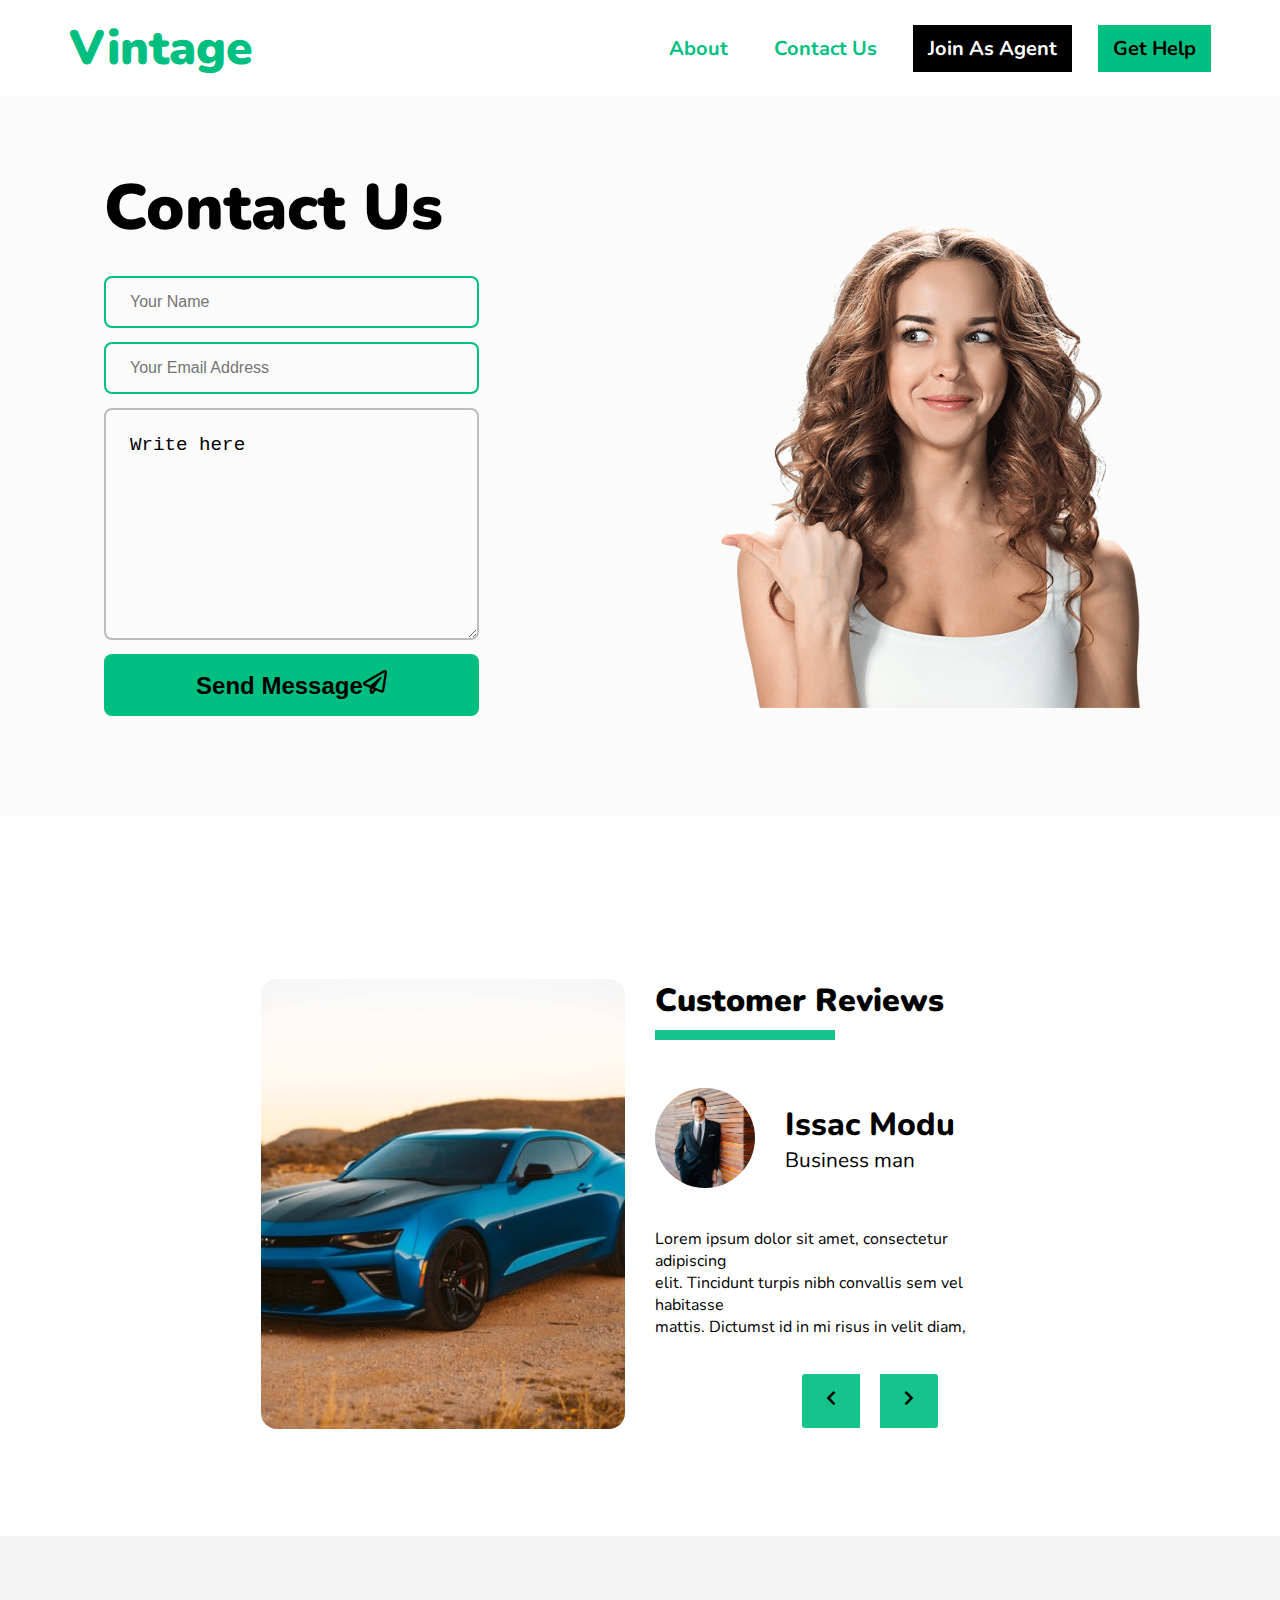
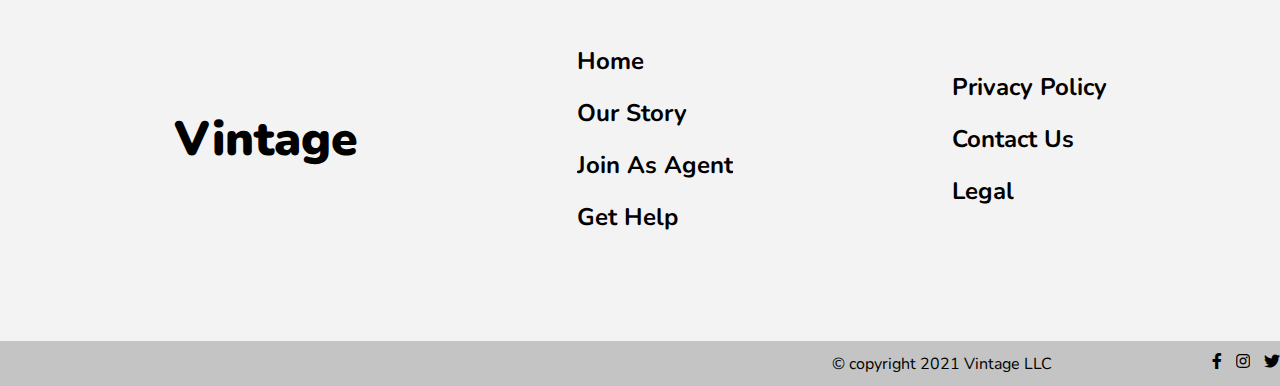
==== Contact.html @ 437c6d48 "initial commit" ====
<!DOCTYPE html>
<html lang="en">
<head>
    <meta charset="UTF-8">
    <meta name="viewport" content="width=device-width, initial-scale=1.0">
    <title>Contact Us</title>
    <link rel="stylesheet" href="style.css">
    <link href="https://fonts.googleapis.com/css2?family=Nunito:ital,wght@0,300;0,400;0,600;0,700;0,800;0,900;1,800&display=swap" rel="stylesheet">
    <link rel="stylesheet" href="https://cdnjs.cloudflare.com/ajax/libs/font-awesome/5.13.0/css/all.min.css">
</head>
<body>
    <!-- nav bar starts here  -->
        <nav>
            <ul class="menu">
              <li class="logo"><a href="#">Vintage</a></li>
          
              <li class="item "><a href="About.html">About</a></li>
              <li class="item"><a href="Contact.html">Contact Us </a>
              </li>
              <li class="item button"><a href="Waitlist.html">Join As Agent</a></li>
              
              
              <li class="item button secondary"><a href="Waitlist.html">Get Help</a></li>
              <li class="toggle"><a href="#"><i class="fas fa-bars"></i></a></li>
            </ul>
        </nav>
        <!-- nav bar ends here  -->

        
      <!-- Hero section starts -->
    <div class="hero_container hero_cont">

            <!-- hero_content -->
        <div class="hero_main hero_contact fade  slides">

            <div class="hero_content form_content">
                <h1>Contact Us</h1>
                <form id="my-form" action="https://formspree.io/f/mzbkrepa" 
                method="POST" >

                    <input class="input" type="name" placeholder="Your Name">
                    <input class="input" type="email" name="email" placeholder="Your Email Address">
                    <textarea  name="message" class="message_input" placeholder="Write here" name="" id="" cols="30" rows="10"></textarea>
                    <button id="my-form-button" type="submit" value="submit">Send Message<i class="far fa-paper-plane"></i> </button>
                    <p id="my-form-status"></p>
                </form>
                
            </div>

            <div class="hero_img contact_img"></div>
            
        </div>    
     
            <!-- hero_content ends here -->
    </div>
    <!-- Hero section ends here  -->


    <!-- Testimonials section starts here  -->

    <!-- first Testimonial slider -->
<div class="testimonail_container">

        <div class="testimonial fade">
        <div class="customer_car first_car"></div>
        <div class="customer_content">

            <div class="header">
                <h4>Customer Reviews</h4>
                <div class="headingbar"></div>
            </div>

            <div class="customer_profile">
                <div class="customer_img first_customer_img"></div>
                <div class="customer_profile_content">
                    <h5>Issac Modu</h5>
                    <p>Business man</p>
                </div>
            </div>
            <p>Lorem ipsum dolor sit amet, consectetur adipiscing <br> elit. Tincidunt turpis nibh convallis sem vel habitasse <br> mattis. Dictumst id in mi risus in velit diam, Tincidunt <br> turpis nibh convallis sem vel habitasse  mattis <br>.Dictumst id in mi risus in velit diam, </p>
        </div>
        </div>
    <!-- end Testimonial slider -->

    <!-- 2nd Testimonial slider -->
        <div class="testimonial fade">
        <div class="customer_car second_car"></div>

        <div class="customer_content">

            <div class="header">
                <h4>Customer Reviews</h4>
                <div class="headingbar"></div>
            </div>

            <div class="customer_profile">
                <div class="customer_img second_customer_img"></div>
                <div class="customer_profile_content">
                    <h5>Koffee Valet</h5>
                    <p>Brand Manager</p>
                </div>
            </div>
            <p>Lorem ipsum dolor sit amet, consectetur adipiscing <br> elit. Tincidunt turpis nibh convallis sem vel habitasse <br> mattis. Dictumst id in mi risus in velit diam, Tincidunt <br> turpis nibh convallis sem vel habitasse  mattis <br>.Dictumst id in mi risus in velit diam, </p>
        </div>
        </div>
    <!-- end of 2nd testimonails  -->
    <!-- start of 3rd Testimonials  -->
        <div class="testimonial  fade">
        <div class="customer_car third_car"></div>

        <div class="customer_content">

            <div class="header">
                <h4>Customer Reviews</h4>
                <div class="headingbar"></div>
            </div>

            <div class="customer_profile">
                <div class="customer_img  third_customer_img"></div>
                <div class="customer_profile_content">
                    <h5>kyran moddie </h5>
                    <p>Blogger/model</p>
                </div>
            </div>
            <p>Lorem ipsum dolor sit amet, consectetur adipiscing <br> elit. Tincidunt turpis nibh convallis sem vel habitasse <br> mattis. Dictumst id in mi risus in velit diam, Tincidunt <br> turpis nibh convallis sem vel habitasse  mattis <br>.Dictumst id in mi risus in velit diam, </p>
            
        </div>
        </div>
    <!-- end of 3rd testimonails -->

    <!-- Prev and next button -->
            <div class="nav_buttons">
                <a class="nav_test_btn  next" onclick="plusTestimonails(-1)"><i class="fas fa-chevron-left"></i></a>
                <a class="nav_test_btn  prev" onclick="plusTestimonails(1)"  ><i class="fas fa-chevron-right"></i></a>
            </div>
    <!-- end of prev and next button -->
</div>

    <!-- testimomails ends here  -->


       <!-- footer section starts here  -->
       <div class="footer"> 

        <!-- footer content section-->
        <div class="footer_content">
    
           <div class="footer_logo">Vintage</div>
           <div class="footer_list">
               <ul>
                  <li><a href="index.html">Home</a></li>
                  <li><a href="About.html">Our Story</a></li>
                  <li><a href="Waitlist.html">Join As Agent</a></li>
                  <li><a href="Waitlist.html">Get Help</a></li>
               </ul>
           </div>
    
           <div class="footer_list ">
            <ul>
                <li><a href="#">Privacy Policy</a></li>
                <li><a href="Contact.html">Contact Us </a></li>
                <li><a href="#">Legal</a></li>
           </div>
        </div> 
    
        <!-- footer buttom section -->
        <div class="footer_bottom">
            <p> &copy; copyright 2021 Vintage LLC </p>
    
           <!-- social media buttons section -->
           <div class="social_media_btn">
             <a href="#"><i class="fab fa-facebook-f"></i></a>
             <a href="#"><i class="fab fa-instagram"></i></a>
             <a href="#"><i class="fab fa-twitter"></i></a>
           </div>
    
        </div>
    </div>
    
    <script src="./index.js"></script>
</body>
</html>
---- style.css ----
*{
    padding: 0;
    margin: 0;
    box-sizing: border-box;
    overflow-x: hidden;
}


body {
    font-size: 16px;
    font-family:'Nunito', sans-serif;
}


.logo a {
    font-size: 3rem;
    font-weight: 900;
    text-align:left;
    padding: 7.5px 10px 7.5px 0 ;  
}

nav{
    background-color: #ffff;
    padding: 0 64px;
}


a{
    color: #00bf80;
    font-weight: 700;
    text-decoration: none;
}


.menu{
    list-style: none;

}

.item{
    padding: 10px;
    font-size: 20px;
}

.item.button{
    padding: 9px 5px;
}


/* active class for mobile menu  */

/* Mobile menu */

nav{
    z-index: 1;
}
.menu {
    display: flex;
    flex-wrap: wrap;
    justify-content: space-between;
    align-items: center;
  }
  .menu li a {
    display: block;
    padding: 15px 5px;
  }
  
  .toggle {
    order: 1;
    font-size: 40px;
  }
  .item.button {
    order: 2;
  }
  .item {
    order: 3;
    width: 100%;
    text-align: center;
    display: none;
  }
  .active .item {
    display: block;
    z-index: 1;
  }
  .button.secondary {
    /* divider between buttons and menu links */
    border-bottom: 1px #444 solid;
  }

/* active class ends here  */

/* mobile menu ends here */


/* Mobile hero section starts here */


.hero_container{
    height: 50vh;
    display:flex;
    flex-flow: column wrap;
    justify-content: center;
    background-color: rgba(231, 231, 231, 0.15);
}

.hero_cont{
    height: 70vh;
    display: flex;
}

.hero_about{
    background-color: #00BF80;
    display:flex;
}

.slides{
    display:none;
}



.hero_main{
    height: 70vh;
    padding:0 24px ;
    display: flex;
    flex-flow: row wrap;
    align-items:center; 
}


.slider{
    display: none;
}


.hero_content { 
    width: 100%;
    height: 80%;
    display: flex;
    flex-flow: column wrap;
    justify-content: center;
    text-align: center;
}



.form_content{
    height: 100%;
    align-items: left;
    padding: 0 40px;
}

form{
    
    height: 75%;
    width: 100%;
    display:flex;
    flex-flow: column wrap;
    gap: 14px;
}


.input{
    height: 48px;
    outline: none;
    padding: 24px;
    font-size: 1rem;
    border-radius: 8px;
    border:2px solid #BDBDBD ;
    background-color: transparent;
}

input:focus{
    border:3px solid #00BF80;
}

/* input:invalid{
    border: 2px solid red;
} */

input:valid{
    border: 2px solid #00BF80;
}

textarea::-webkit-input-placeholder { /* Chrome/Opera/Safari */
    display: block;
    color: black;
    text-align:left;
    font-size: 1.2rem;
  }
  ::-moz-placeholder { /* Firefox 19+ */
    color: black;
    text-align:left;
  }
  :-ms-input-placeholder { /* IE 10+ */
    color: black;
    text-align:left;
  }
:-moz-placeholder { /* Firefox 18- */
    color: black;
    text-align:left;
  }

textarea{
    border-radius: 8px;
    font-size: 1rem;
    padding: 24px;
    background-color: transparent;
    border:2px solid #BDBDBD ;
}

textarea:focus{
outline:none;
 border:3px solid #00BF80;
}

form button{
    border: none;
    border-radius: 8px;
    font-size: 1.5rem;
    font-weight: 600;
    padding: 16px 24px;
    background-color: #00BF80;
    color:black;
}


br{
    display:none;
}

.hero_img {
    display: none;
    height: 0;
    width: 0;
}

.hero_content h1{
    font-size: 2rem;
    font-weight: 900;
    margin-bottom:16px;
}

.hero_content_about h1{
    color: white;
    font-size: 2.5rem;
}


.form_content h1 {
    font-size: 3rem;
    text-align: left;
}

.hero_content p{
    font-size: 1rem;
    font-weight: 400;
    margin-bottom: 40px;
}


.hero_btn{
    padding: 16px 24px;
}

.hero_btn a{
    text-align: center;
    margin-right: 20px;
    padding: 16px px;
}


.hero_btn a.green {
    background-color:#00BF80;
    color: black;
}

.hero_btn a.black{
    background-color: black;
    color: white;
}

.fade {
    -webkit-animation-name: fade;
    -webkit-animation-duration: 1.5s;
    animation-name: fade;
    animation-duration: 1.5s;
  }
  
  @-webkit-keyframes fade {
    from {opacity: .4}
    to {opacity: 1}
  }
  
  @keyframes fade {
    from {opacity: .4}
    to {opacity: 1}
  }
/* hero section ends here */

/* Get Help Mobile section starts here */

.mock_content h2 {
    font-size: 2.5rem;
    font-weight:800;
    margin-bottom: 20px;
}

.mock_content p {
    font-size: 1.3rem;
    margin-bottom:40px;
}

/* Get help section starts here  */
.mock_cotainer{
    height: 100vh;
    margin: 0px;
}

.mock_content{
    height:40%;
    width: 100%;
    display:flex;
    flex-flow: column wrap;
    align-items: center;
    justify-content: center;
    margin: 50px 0 0 auto;

}


.platform , .mock_img {
    display: flex;
    flex-flow: row wrap;
    justify-content: center;
    align-items: center;  
}


.platform_logo{
    width: 194.22px;
    height: 57px;
    background-position: center;
    background-repeat: no-repeat;
    background-size: contain;
    
}

.appstore{
    background-image: url(./appstore.png);

}

.playstore{
    background-image: url(./Googleplay.png);
    margin-right: 30px;
    

}

.mock_img{
    width:100vw;
    height:50%;
}

.mock{
    height:78%;
    width: auto;
}

/* Get help Mobile section ends here  */



/* Mobile How it works section starts here  */

.howitworks_container{
    height:100vh;
    width: 100vw;
    display: flex;
    justify-content:space-around;
    flex-flow: column wrap;
    background-color: rgba(231, 231, 231, 0.15);
}

.howitworks_container h1{
    text-align:center;
    font-size: 4rem;
    font-weight: 900;
    padding:0 64px ;
    margin: 20px 0;
}


.step_img ,.customer_car{
    display: none;
    }

.step{
    display: flex;
    height: 25%;
    width:auto;
    flex-direction: row;
    justify-content:space-around;
    gap: 60px;
    padding:0 64px ;
    align-items: center;

}

.content_box{  
    padding: 0 32px ;         
    display: flex;
    flex-direction: row;
    align-items:center;
    justify-content:center;
}

.number{
    font-size: 4.5rem;
    font-weight: 900;
    color:rgba(0, 191, 128, 0.92);
    width: 30%;
}

.content_text{
    margin-left: 20px;
}

.content_text h2{
    font-size: 3rem;
    font-weight: 800;
    }

.content_text p {
        font-size: 1.5rem;
    }

/* Mobile How it works section ends here */


/* Mobile  Testimonail section starts here  */

.testimonail_container {
    height:80vh;
    width: 100vw;
    display: flex;
    flex-flow: column;
    justify-content: center;
    align-items: center;
}

.testimonial {
    height: 60vh;
    width: 100%;
    padding:0 120px;
    display: flex;
    justify-content: center;
    gap:10px;
}

.customer_content{
    width: 100%;
    height: 100%;
    display: flex;
    flex-flow: column wrap;
    gap: 24px;
}

.header h4{
    font-size: 2rem;
    font-weight:900;
}

.headingbar {
    height: 8px;
    width: 150px;
    border: none;
    background-color: rgba(0, 191, 128, 0.92);
}


.customer_img{
    width: 80px;
    height: 80px;
    background-image: url(./first_customer.jpg);
    background-position: center;
    background-size:cover;
    background-repeat: no-repeat;
    border-radius: 50%;
}

.second_customer_img{
    background-image: url(./second_customer.jpg);
}

.third_customer_img{
    background-image: url(./third_customer.jpg);
}


.customer_profile_content h5{
    font-size: 2rem;
    font-weight:800;
    margin-top: 16px;
}


.customer_profile_content p{
        font-size: 1.3rem;
        
}

    .nav_buttons{
    position: relative;
    left: 18%;
    margin: 20px;
    display: flex;
    flex-direction: row;
    justify-content:center;
    gap: 20px;
    margin-top: -120px;
    width: 100%;
    }

    .nav_test_btn{
        padding: 16px 24px ;
        background-color: rgba(0, 191, 128, 0.92);
        color: black;
        transition: background-color 0.6s ease;
        font-size: 1rem;
        font-weight: bold;
        border-radius: 0 3px 3px 0;
    }

    .next{
        border-radius: 3px 0 0 3px;
    }


    .prev:hover,.next:hover {
        background-color: rgba(0, 0, 0, 0.87);
        color: white;
    }

/* Mobile Testimonail section ends here  */

/* Mobile Footer starts here */

.footer{
    height: 50vh;
    width: 100vw;
    display: flex;
    flex-direction: column ;
    justify-content:center;
    align-items: center;
    background-color:#F3F3F3;
}

.footer_content{
    padding: 0 24px;
    height: 45vh;
    width: 100%;
    display: flex;
    flex-flow: column wrap-reverse;
    justify-content: space-evenly;
    align-items: center;
}

.footer_logo{
    color: black;
    font-size: 3rem;
    font-weight:900;
}

.footer_list ul{
    text-align: center;
}

.footer_list li{
    display: block;
    list-style: none;
    margin: 10px 0;
}

.footer_list a{
    text-decoration: none;
    font-size:1.1rem;
    color: black;
}

.footer_list a:hover{
    color: #00BF80;
}

.footer_bottom{
    height:5vh;
    width: 100%;
    background-color:#C4C4C4;
    display: flex;
    flex-flow:column wrap;
    align-items: center;
    justify-content:center;
    align-items: center;
    color: black;
    font-size: 1rem;
}

.social_media_btn a {
    color: black;
    margin-left:10px;
}

/* Mobile Footer ends here  */



/* Tablet menu */
@media all and (min-width: 700px) {
    .menu {
      justify-content: center;
    }
    .logo {
      flex: 1;
    }
    .item.button {
      width: auto;
      order: 1;
      display: block;
    }
    .toggle {
      flex: 1;
      text-align: right;
      order: 2;
    }


    /* Button up from tablet screen */
    .menu li.button a {
      padding: 10px 15px;
      margin: 5px 0;
    }
    .button a, .hero_btn a.black {
      background: #000000;
      border: 1px 00BF80 solid;
      color:white;
    }

    .button.secondary {
      border: 0;
    }
    .button.secondary a , .hero_btn a.green{
      background: #00BF80;
      color:black;
    }
    .button a:hover {
      text-decoration: none;
    }

    .button:not(.secondary) a:hover {
      background: rgba(0, 0, 0, 0.411);
    }
/* end of nav bar */



    .hero_container{
        height: 80vh;
    }
   
  
    .hero_main{
        height: 60vh;
        padding:0 64px ;
        display: flex;
        flex-flow: row wrap;
        justify-content: center;
    }

    .hero_contact{
        height: 70vh;
    }

     .hero_content { 
         align-items: flex-start;
         width: 50%;
    }
    
    .hero_content h1{
        font-size: 4rem;
        text-align: left;
    }

    .hero_img {
        display: block;
        background-position: center;
        background-size: contain;
        background-repeat: no-repeat;
        width: 50%;
        height: 100%;
    }

    .slider{
        display: flex;
        flex-flow: row wrap;
        width: 100vw;
        height: auto;
        justify-content: center;
        padding:30px 0 ;
    }

    form{
        height: 75%;
        width: 80%;
        display:flex;
        flex-flow: column wrap;
        gap: 14px;
    }




    .hero_content h1{
        font-size: 4rem;
        font-weight: 900;
        margin-bottom:24px;
    }
    
    .hero_content p{
        font-size: 1.2rem;
        font-weight:400;
        margin-bottom: 40px;
    }

    .hero_content_about p{
    text-align: left;
    color: white;
    font-size: 1.5rem;
    }
    
    .list_container{
        height: 90vh;
        width: 100vw;
        display: flex;
        justify-content: center;
        align-items: center;
        background-color:#00BF80 ;
    }

    form.waitform{
        height: 80%;
     }

    .waitform button{
        font-family: "Roboto", sans-serif;
        text-transform: uppercase;
        outline: 0;
        background: #00BF80;
        width: 100%;
        border: 0;
        padding: 15px;
        color: #FFFFFF;
        font-size: 14px;
        -webkit-transition: all 0.3 ease;
        transition: all 0.3 ease;
        cursor: pointer;
    }
    
    .list_form{
        height: 60vh;
        width: 600px;
        display: flex;
        flex-flow: column wrap;
        justify-content: center;
        align-items: center;
        text-align: center;
        background: #FFFFFF;
        padding: 45px;
        text-align: center;
        box-shadow: 0 0 20px 0 rgba(0, 0, 0, 0.2), 0 5px 5px 0 rgba(0, 0, 0, 0.24);
    }

    .list_form h1{
        font-size: 2rem;
        font-weight: 900;
    }

    .list_form p {
        font-size: 1.5rem;
        font-weight: 400;
        margin-bottom: 20px;
    }

    

    

    .list_form input,.list_form select {
        font-family: "Roboto", sans-serif;
        outline: 0;
        background: #f2f2f2;
        width: 100%;
        border: 0;
        margin: 0 0 15px;
        padding: 15px;
        box-sizing: border-box;
        font-size: 14px;
      }


    
    .hero_btn{
        display: flex;
        flex-flow: row wrap;
        width: auto;
        justify-self: center;
        
    }
    
    .hero_btn a {
        text-align: left;
        padding: 12px 24px ;
        margin-right: 20px;
    }
    
    
    .hero_btn a .black{
        color: white;
        background:black;
    }
    
    
    .hero_img {
        background-position: center;
        background-size: contain;
        background-repeat: no-repeat;
        width: 50%;
        height: 100%;
    }

    .contact_img{
        background-image: url(./Contact_hero.png);
        height: 80%;
    }

    .about_img{
        background-image: url(./nesa-by-makers-kwzWjTnDPLk-unsplash.jpg);
        border-radius: 8px;
    }
    
    .first_img{
        background-image: url(./mechanic.png);
    }
    
    .second_img{
        background-image:url(./truck.png) ;
        
    }
    
    .third_img{
        background-image:url(./service.png) ;
        
    }
     
    br{
        display:flex;
    }

    .circle{
        height: 14px ;
        width: 14px ;
        background-color: rgba(0, 191, 128, 0.92);
        border-radius: 50%;
        margin: 0 4px ;
        transition: background-color 0.6s ease;
    }
    
  
    .actived , .circle:hover {
        background-color: white;
        border: 1px solid green;
    }

      /* Tablet and desktop How it started section start here  */
    .mock_content h2 {
        font-size: 3rem;
    }
    
    .mock_content p{
        font-size: 1.5rem;
    }


    /* Tablet and desktop How it started section start here  */
    .howitworks_container{
        height:200vh;
        justify-content:center;
    }

    .howitworks_container h1{
        text-align: left;
        font-size: 5rem;
        margin: 50px 0;
    }

    .content_box{           
        padding: 0;
        }

    .number{
            font-size: 6rem;
            margin-right: 24px;
            width: auto;
        }

    .content_text{
            margin-left:0;
        }


    .content_text h2{
        font-size: 3.5rem;
        font-weight: 800;
        }

    .second_step{
        flex-direction: row-reverse;
    }
    .step_img ,.customer_car { 
        display: block;
        width: 35%;
        height: 80%;
        border-radius: 16px;
        background-image: url(./Step_1.jpg);
        background-position: center;
        background-repeat: no-repeat;
        background-size:cover ;

    }
    .third_step_image{
        background-image: url(./pexels-mídia-4116207.jpg);
    }
    .second_step_image{
        background-image: url(./chad-madden-7HuBEZaehSE-unsplash.jpg);
    }
    /* how to works stops here  */

    /* About page step image */

    .step_about_first{
        background-image:url(./about_1.jpg);
    }

    .step_about_second{
        background-image: url(./about_2.jpg);
    }

    .step_about_third{
        background-image: url(./chad-madden-7HuBEZaehSE-unsplash.jpg);
    }

    /* testimonial section starts here */

    .testimonail_container {
        height:80vh;
    }

    .testimonial {
        height: 50vh;
        padding:0 120px;
        gap:30px;
    }

    .customer_car{
        height: 100%;
        background-image: url(./stefan-rodriguez-2AovfzYV3rc-unsplash.jpg);
        background-position: center;
        background-size:cover;
        background-repeat: no-repeat;
    }

    .second_car{
        background-image: url(./pexels-vlad-alexandru-popa-1402787.jpg);
    }

    .third_car{
        background-image: url(./pexels-mike-977003.jpg);
    }

    .customer_content{
        width: 35%;
        height: 80%;
        display: block;
    }

    .header{
    margin-bottom: 48px;
    }

    .header h4{
        font-size: 2rem;
        font-weight:900;
        margin-bottom:8px;
    }

    .headingbar {
        height: 10px;
        width: 180px;
    }

    .customer_profile {
        display: flex;
        flex-direction: row;
        align-items:center;
        justify-content: left;
        gap: 30px;
        margin-bottom: 40px;
    }

    .customer_img{
        width: 100px;
        height: 100px;
        background-image: url(./first_customer.jpg);
    }

    .second_customer_img{
        background-image: url(./second_customer.jpg);
    }

    .third_customer_img{
        background-image: url(./third_customer.jpg);
    }
  

    .customer_profile_content h5{
        font-size: 2rem;
        font-weight:800;
        margin: 0;
    }

    .nav_buttons{
        position: relative;
        left: 18%;
        margin: -55px;
        display: flex;
        flex-direction: row;
        justify-content:center;
        gap: 20px;
        width: 100%;
        }

    /* testimonials ends here */

    
    /* Footer starts here  */
    .footer_content{
        padding: 0 64px;
        height: 45vh;
        width: 100%;
        flex-flow: row wrap;
        justify-content: space-around;
    }

    .footer_logo{
        font-size: 48px;
    }

    .footer_list ul{
        text-align: left;
     }

     .footer_list li{
        margin: 20px 0;
    }
    
    .footer_list a{
        font-size:1.5rem;
    }
    
    
    .footer_list a:hover{
        color: #00BF80;
    }
    
    .footer_bottom{
        height:5vh;
        width: 100%;
        background-color:#C4C4C4;
        display: flex;
        flex-flow: row wrap;
        align-items: center;
        padding-left: 240px;
        justify-content:right;
        gap: 150px;
        color: black;
        font-size: 1rem;
    }   
    
    /* Footer ends here  */

}



  /* Desktop menu */
@media all and (min-width: 960px) {
    
    .menu {
      align-items: flex-start;
      flex-wrap: nowrap;
      background: none;
      justify-content: center;
      align-items: center;
      gap:16px;
    }
    .logo {
      order: 0;
    }
    .item {
      order: 1;
      position: relative;
      display: block;
      width: auto;
    }
    .button {
      order: 2;
    }
    .toggle {
      display: none;
    }

    .item:not(.button) a:hover,.item a:hover::after {
        color: rgba(0, 191, 127, 0.552);
        border-top: 4px black solid;
    }

}
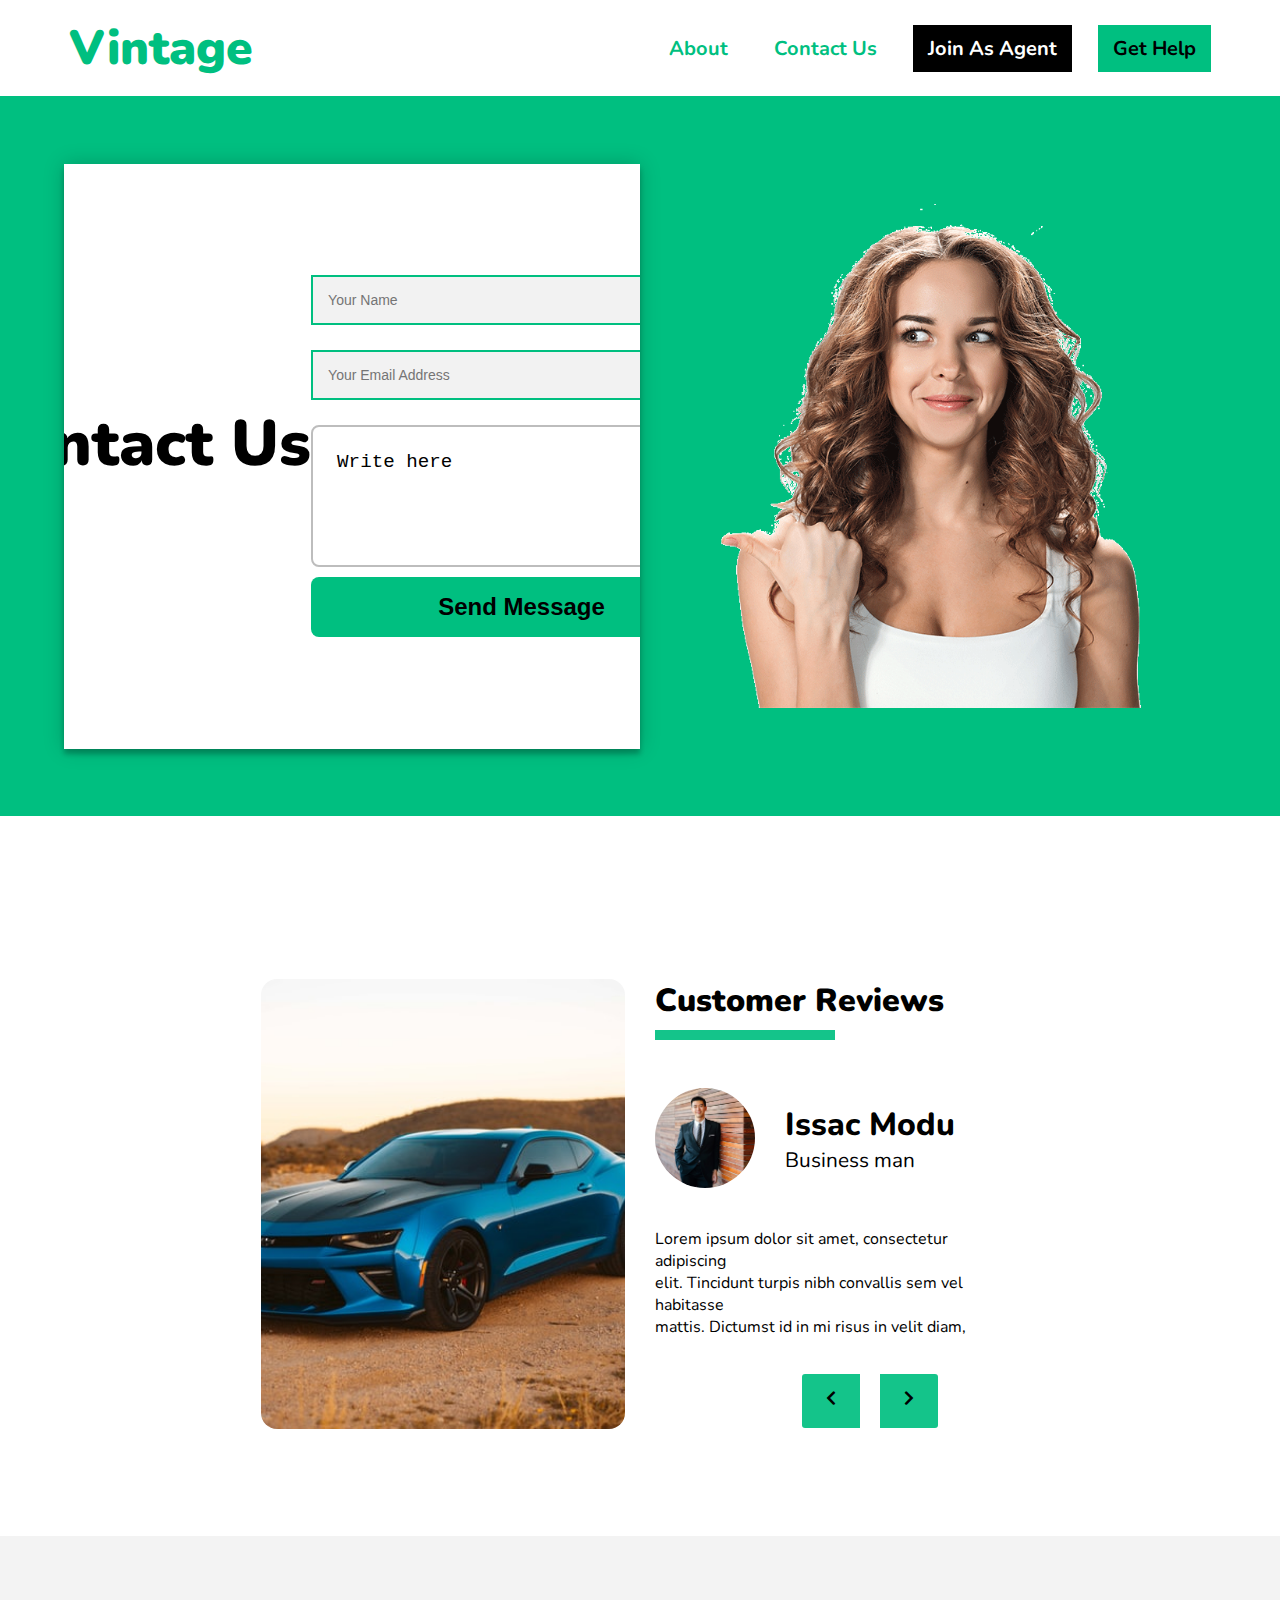
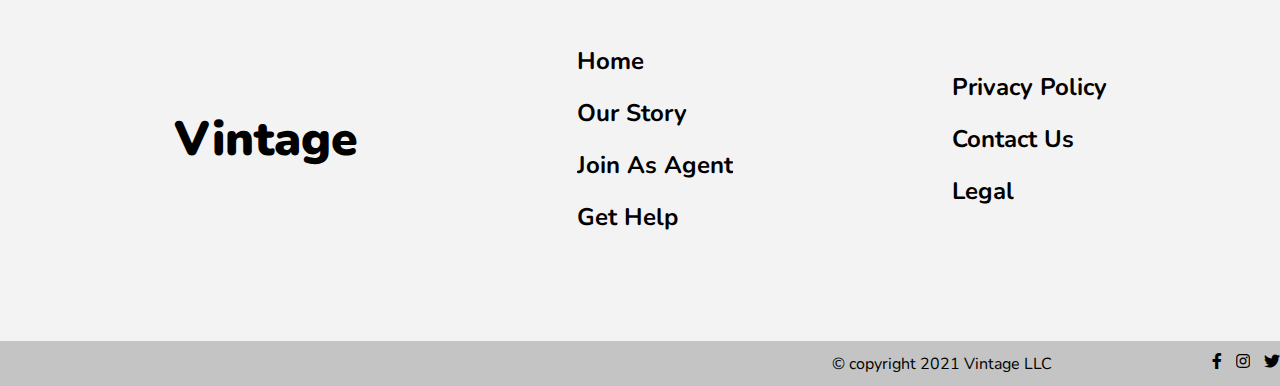
==== commit f0c4d979: "major change" ====
--- a/Contact.html
+++ b/Contact.html
@@ -37,12 +37,10 @@
                 <h1>Contact Us</h1>
                 <form id="my-form" action="https://formspree.io/f/mzbkrepa" 
                 method="POST" >
-
                     <input class="input" type="name" placeholder="Your Name">
                     <input class="input" type="email" name="email" placeholder="Your Email Address">
-                    <textarea  name="message" class="message_input" placeholder="Write here" name="" id="" cols="30" rows="10"></textarea>
-                    <button id="my-form-button" type="submit" value="submit">Send Message<i class="far fa-paper-plane"></i> </button>
-                    <p id="my-form-status"></p>
+                    <textarea  name="message" class="message_input" placeholder="Write here" name="" id="" cols="10" rows="5"></textarea>
+                    <button>Send Message</button>
                 </form>
                 
             </div>
--- a/style.css
+++ b/style.css
@@ -104,7 +104,8 @@
 }
 
 .hero_cont{
-    height: 70vh;
+    background-color: #00BF80 ;
+    height: 80vh;
     display: flex;
 }
 
@@ -117,8 +118,6 @@
     display:none;
 }
 
-
-
 .hero_main{
     height: 70vh;
     padding:0 24px ;
@@ -143,31 +142,36 @@
 }
 
 
-
 .form_content{
-    height: 100%;
-    align-items: left;
-    padding: 0 40px;
+    height:65vh;
+    max-width:600px;
+    background-color:white;
+    padding:25px;
+    justify-content: center;
+    align-content: center;
+    box-shadow: 0 0 20px 0 rgba(0, 0, 0, 0.2), 0 5px 5px 0 rgba(0, 0, 0, 0.24);
 }
 
 form{
-    
-    height: 75%;
+    height: 40%;
     width: 100%;
+    justify-content: space-between;
     display:flex;
     flex-flow: column wrap;
-    gap: 14px;
-}
-
-
-.input{
-    height: 48px;
-    outline: none;
-    padding: 24px;
-    font-size: 1rem;
-    border-radius: 8px;
-    border:2px solid #BDBDBD ;
-    background-color: transparent;
+
+}
+
+.input {
+    font-family: "Roboto", sans-serif;
+    outline: 0;
+    background: #f2f2f2;
+    width: 100%;
+    border: 0;
+    margin: 0 0 15px;
+    padding: 15px;
+    box-sizing: border-box;
+    font-size: 14px;
+  
 }
 
 input:focus{
@@ -209,10 +213,6 @@
     border:2px solid #BDBDBD ;
 }
 
-textarea:focus{
-outline:none;
- border:3px solid #00BF80;
-}
 
 form button{
     border: none;
@@ -236,7 +236,7 @@
 }
 
 .hero_content h1{
-    font-size: 2rem;
+    font-size: 1.5rem;
     font-weight: 900;
     margin-bottom:16px;
 }
@@ -547,7 +547,7 @@
 
 /* Mobile Footer starts here */
 
-.footer{
+    .footer{
     height: 50vh;
     width: 100vw;
     display: flex;
@@ -555,9 +555,9 @@
     justify-content:center;
     align-items: center;
     background-color:#F3F3F3;
-}
-
-.footer_content{
+    }
+
+    .footer_content{
     padding: 0 24px;
     height: 45vh;
     width: 100%;
@@ -565,7 +565,7 @@
     flex-flow: column wrap-reverse;
     justify-content: space-evenly;
     align-items: center;
-}
+    }
 
 .footer_logo{
     color: black;
@@ -634,7 +634,6 @@
       order: 2;
     }
 
-
     /* Button up from tablet screen */
     .menu li.button a {
       padding: 10px 15px;
@@ -662,13 +661,10 @@
     }
 /* end of nav bar */
 
-
-
     .hero_container{
         height: 80vh;
     }
    
-  
     .hero_main{
         height: 60vh;
         padding:0 64px ;
@@ -709,17 +705,6 @@
         padding:30px 0 ;
     }
 
-    form{
-        height: 75%;
-        width: 80%;
-        display:flex;
-        flex-flow: column wrap;
-        gap: 14px;
-    }
-
-
-
-
     .hero_content h1{
         font-size: 4rem;
         font-weight: 900;
@@ -737,9 +722,18 @@
     color: white;
     font-size: 1.5rem;
     }
-    
+
+    form{
+        height: 80%;
+        width: 80%;
+        display:flex;
+        flex-flow: column wrap;
+        gap: 10px;
+        justify-content: center;
+    }
+
     .list_container{
-        height: 90vh;
+        height: 100vh;
         width: 100vw;
         display: flex;
         justify-content: center;
@@ -747,35 +741,16 @@
         background-color:#00BF80 ;
     }
 
-    form.waitform{
-        height: 80%;
-     }
-
-    .waitform button{
-        font-family: "Roboto", sans-serif;
-        text-transform: uppercase;
-        outline: 0;
-        background: #00BF80;
-        width: 100%;
-        border: 0;
-        padding: 15px;
-        color: #FFFFFF;
-        font-size: 14px;
-        -webkit-transition: all 0.3 ease;
-        transition: all 0.3 ease;
-        cursor: pointer;
-    }
-    
     .list_form{
-        height: 60vh;
+        height: 80vh;
         width: 600px;
         display: flex;
         flex-flow: column wrap;
-        justify-content: center;
+        justify-content:center;
         align-items: center;
         text-align: center;
         background: #FFFFFF;
-        padding: 45px;
+        padding: 25px;
         text-align: center;
         box-shadow: 0 0 20px 0 rgba(0, 0, 0, 0.2), 0 5px 5px 0 rgba(0, 0, 0, 0.24);
     }
@@ -788,12 +763,8 @@
     .list_form p {
         font-size: 1.5rem;
         font-weight: 400;
-        margin-bottom: 20px;
-    }
-
-    
-
-    
+    }
+
 
     .list_form input,.list_form select {
         font-family: "Roboto", sans-serif;
@@ -807,14 +778,27 @@
         font-size: 14px;
       }
 
-
-    
+    .waitform button{
+        font-family: "Roboto", sans-serif;
+        text-transform: uppercase;
+        outline:none;
+        background: #00BF80;
+        width: 100%;
+        border: 0;
+        padding: 15px;
+        color: #FFFFFF;
+        font-size: 14px;
+        -webkit-transition: all 0.3 ease;
+        transition: all 0.3 ease;
+        cursor: pointer;
+    }
+    
+
     .hero_btn{
         display: flex;
         flex-flow: row wrap;
         width: auto;
         justify-self: center;
-        
     }
     
     .hero_btn a {
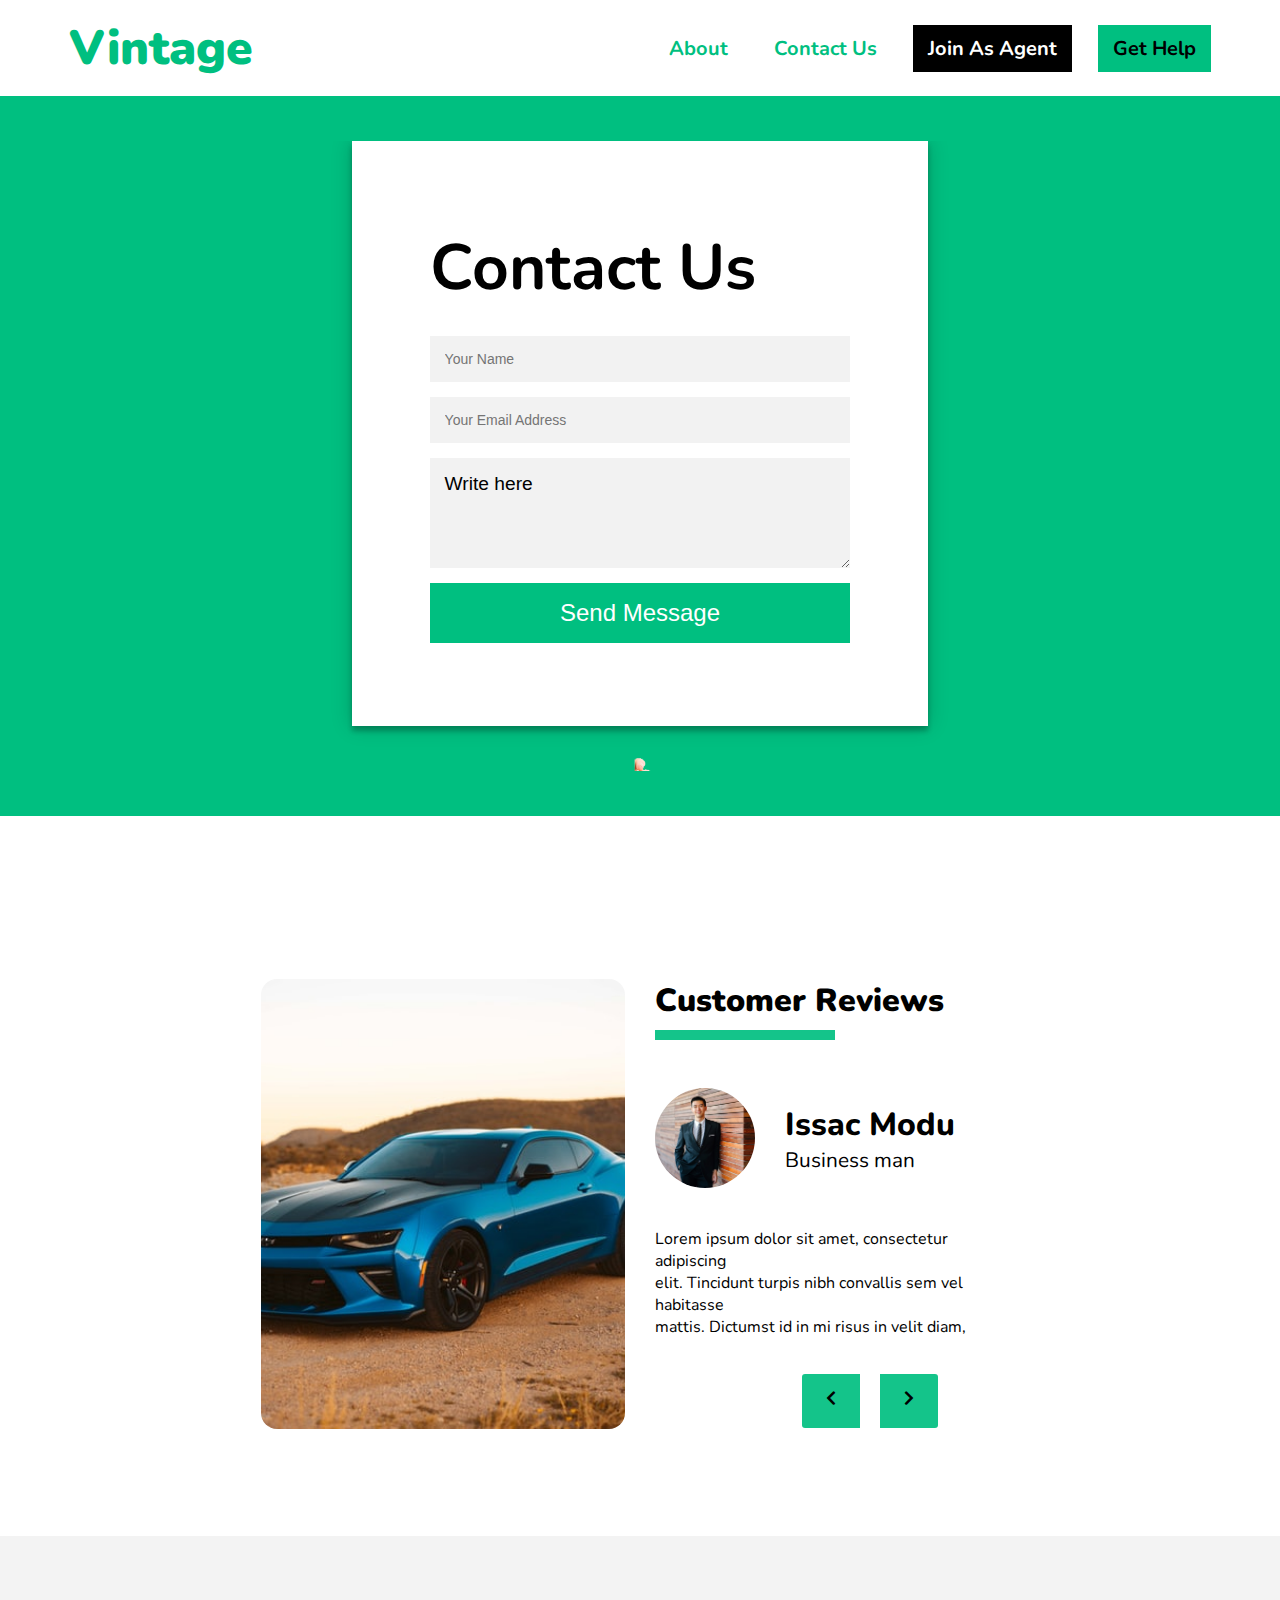
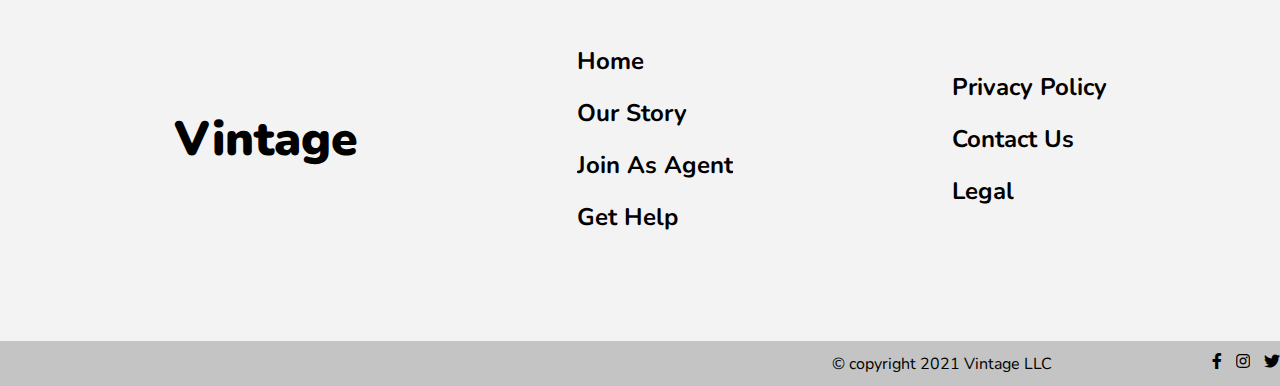
==== commit 750bb3a0: "form change" ====
--- a/Contact.html
+++ b/Contact.html
@@ -39,7 +39,7 @@
                 method="POST" >
                     <input class="input" type="name" placeholder="Your Name">
                     <input class="input" type="email" name="email" placeholder="Your Email Address">
-                    <textarea  name="message" class="message_input" placeholder="Write here" name="" id="" cols="10" rows="5"></textarea>
+                    <textarea  name="message" class="message_input" placeholder="Write here" name="" id="" cols="5" rows="5"></textarea>
                     <button>Send Message</button>
                 </form>
                 
--- a/style.css
+++ b/style.css
@@ -153,9 +153,9 @@
 }
 
 form{
-    height: 40%;
+    height:auto;
     width: 100%;
-    justify-content: space-between;
+    justify-content:center;
     display:flex;
     flex-flow: column wrap;
 
@@ -173,18 +173,18 @@
     font-size: 14px;
   
 }
-
-input:focus{
-    border:3px solid #00BF80;
-}
-
-/* input:invalid{
-    border: 2px solid red;
-} */
-
-input:valid{
-    border: 2px solid #00BF80;
-}
+textarea{
+    font-family: "Roboto", sans-serif;
+    outline: 0;
+    background: #f2f2f2;
+    width: 100%;
+    border: 0;
+    margin: 0 0 15px;
+    padding: 15px;
+    box-sizing: border-box;
+    font-size: 14px;
+}
+
 
 textarea::-webkit-input-placeholder { /* Chrome/Opera/Safari */
     display: block;
@@ -205,23 +205,14 @@
     text-align:left;
   }
 
-textarea{
-    border-radius: 8px;
-    font-size: 1rem;
-    padding: 24px;
-    background-color: transparent;
-    border:2px solid #BDBDBD ;
-}
-
 
 form button{
     border: none;
-    border-radius: 8px;
     font-size: 1.5rem;
-    font-weight: 600;
+    font-weight: 400;
     padding: 16px 24px;
     background-color: #00BF80;
-    color:black;
+    color:#FFFFFF;
 }
 
 
@@ -675,6 +666,7 @@
 
     .hero_contact{
         height: 70vh;
+        gap: 30px;
     }
 
      .hero_content { 
@@ -707,7 +699,7 @@
 
     .hero_content h1{
         font-size: 4rem;
-        font-weight: 900;
+        font-weight: 700;
         margin-bottom:24px;
     }
     
@@ -724,11 +716,10 @@
     }
 
     form{
-        height: 80%;
+        height:auto;
         width: 80%;
         display:flex;
         flex-flow: column wrap;
-        gap: 10px;
         justify-content: center;
     }
 
@@ -807,12 +798,10 @@
         margin-right: 20px;
     }
     
-    
     .hero_btn a .black{
         color: white;
         background:black;
     }
-    
     
     .hero_img {
         background-position: center;
@@ -823,8 +812,8 @@
     }
 
     .contact_img{
-        background-image: url(./Contact_hero.png);
-        height: 80%;
+        background-image: url(./klipartz.com.png);
+        height: 100%;
     }
 
     .about_img{
